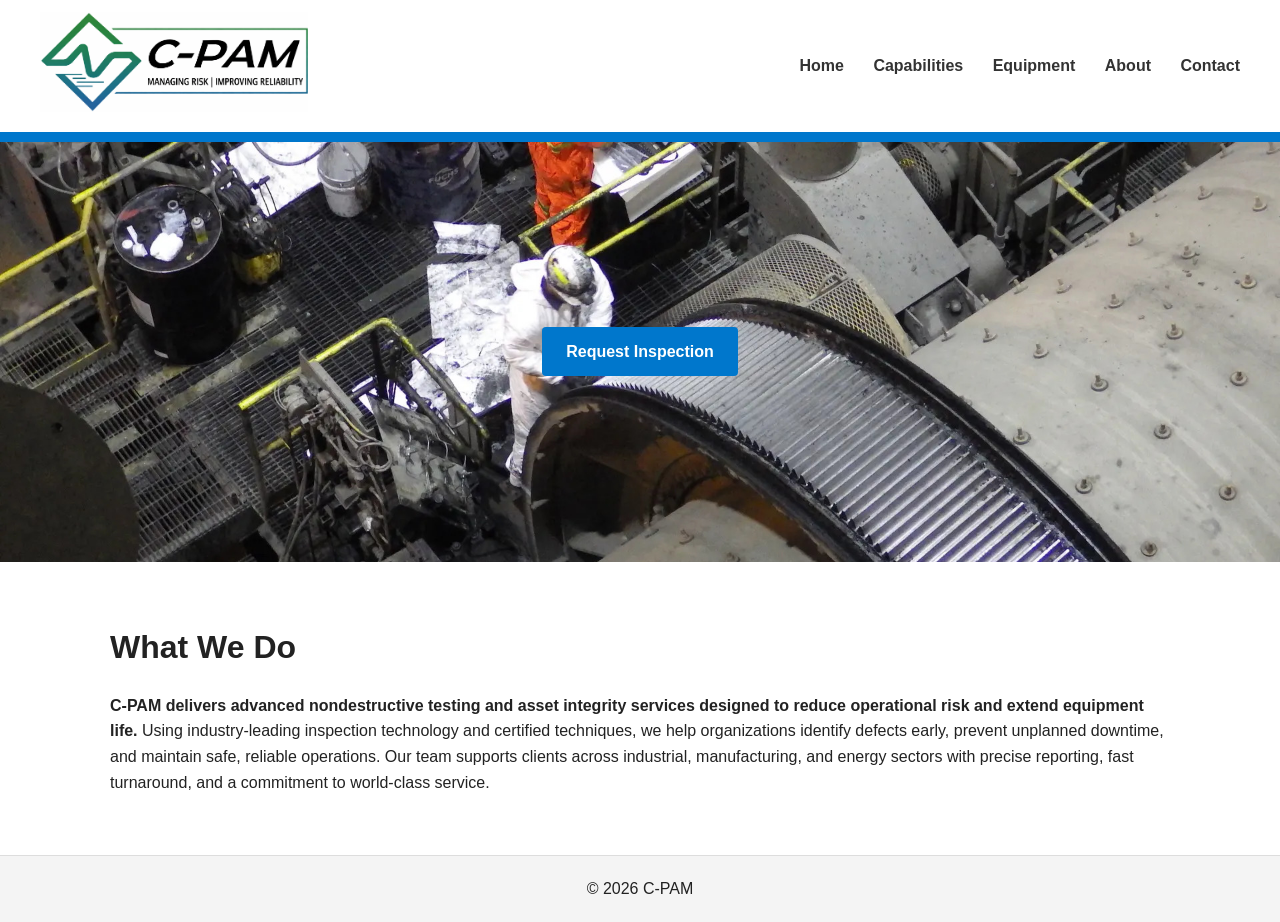
==== index.html @ 58390002 "Fix logo image source and update CTA text Updated logo image source and corrected 'Request Inspectio" ====
<!DOCTYPE html>
<html lang="en">
<head>
  <meta charset="UTF-8">
  <meta name="viewport" content="width=device-width, initial-scale=1.0">
  <title>C‑PAM | Managing Risk, Improving Reliability</title>
  <link rel="stylesheet" href="styles.css">
</head>

<body>

<header>
  <div class="logo-container">
    <img src="logo.png" alt="Company Logo" class="logo">
  </div>

  <nav>
    <a href="index.html">Home</a>
    <a href="capabilities.html">Capabilities</a>
    <a href="equipment.html">Equipment</a>
    <a href="about.html">About</a>
    <a href="contact.html">Contact</a>
  </nav>
</header>

<!-- HERO IMAGE -->
<section class="hero" style="
  background-image: url('jpg5.jpg');
  background-size: cover;
  background-position: center;
  height: 420px;
  display: flex;
  align-items: center;   /* centers vertically */
  justify-content: center; /* centers horizontally */
">
  <a class="cta" href="contact.html">Request Inspection</a>
</section>


<!-- BLURB -->
<section class="section">
  <h2>What We Do</h2>

  <p>
    <strong>C‑PAM delivers advanced nondestructive testing and asset integrity services designed to reduce operational risk and extend equipment life.</strong>
    Using industry‑leading inspection technology and certified techniques, we help organizations identify defects early, prevent unplanned downtime, and maintain safe, reliable operations. Our team supports clients across industrial, manufacturing, and energy sectors with precise reporting, fast turnaround, and a commitment to world‑class service.
  </p>
</section>

<footer>
  <p>© 2026 C‑PAM</p>
</footer>

</body>
</html>
---- styles.css ----
/* GLOBAL RESET */
* {
  margin: 0;
  padding: 0;
  box-sizing: border-box;
}

body {
  font-family: Arial, sans-serif;
  background: #ffffff;
  color: #222;
  line-height: 1.6;
}

/* HEADER */
header {
  width: 100%;
  background: #ffffff;
  padding: 12px 40px;
  display: flex;
  align-items: center;
  justify-content: space-between;
  border-bottom: 10px solid #0077cc;
  position: sticky;
  top: 0;
  z-index: 1000;
}

.logo {
  height: 100px;
  width: auto;
}

/* NAVIGATION */
nav a {
  margin-left: 25px;
  text-decoration: none;
  color: #333;
  font-weight: 600;
  font-size: 16px;
}

nav a:hover {
  color: #0077cc;
}

/* HERO SECTION */
.hero {
  width: 100%;
  display: flex;
  justify-content: center;
  align-items: flex-end;
}

.cta {
  display: inline-block;
  padding: 12px 24px;
  background: #0077cc;
  color: white;
  text-decoration: none;
  border-radius: 4px;
  font-weight: bold;
}

.cta:hover {
  background: #005fa3;
}

/* CONTENT SECTIONS */
.section {
  max-width: 1100px;
  margin: 60px auto;
  padding: 0 20px;
}

.section h2 {
  font-size: 32px;
  margin-bottom: 20px;
}

.card {
  background: #f8f8f8;
  padding: 20px;
  margin: 20px 0;
  border-radius: 6px;
  border: 1px solid #e5e5e5;
}

/* FOOTER */
footer {
  text-align: center;
  padding: 20px;
  background: #f4f4f4;
  margin-top: 60px;
  border-top: 1px solid #ddd;
}
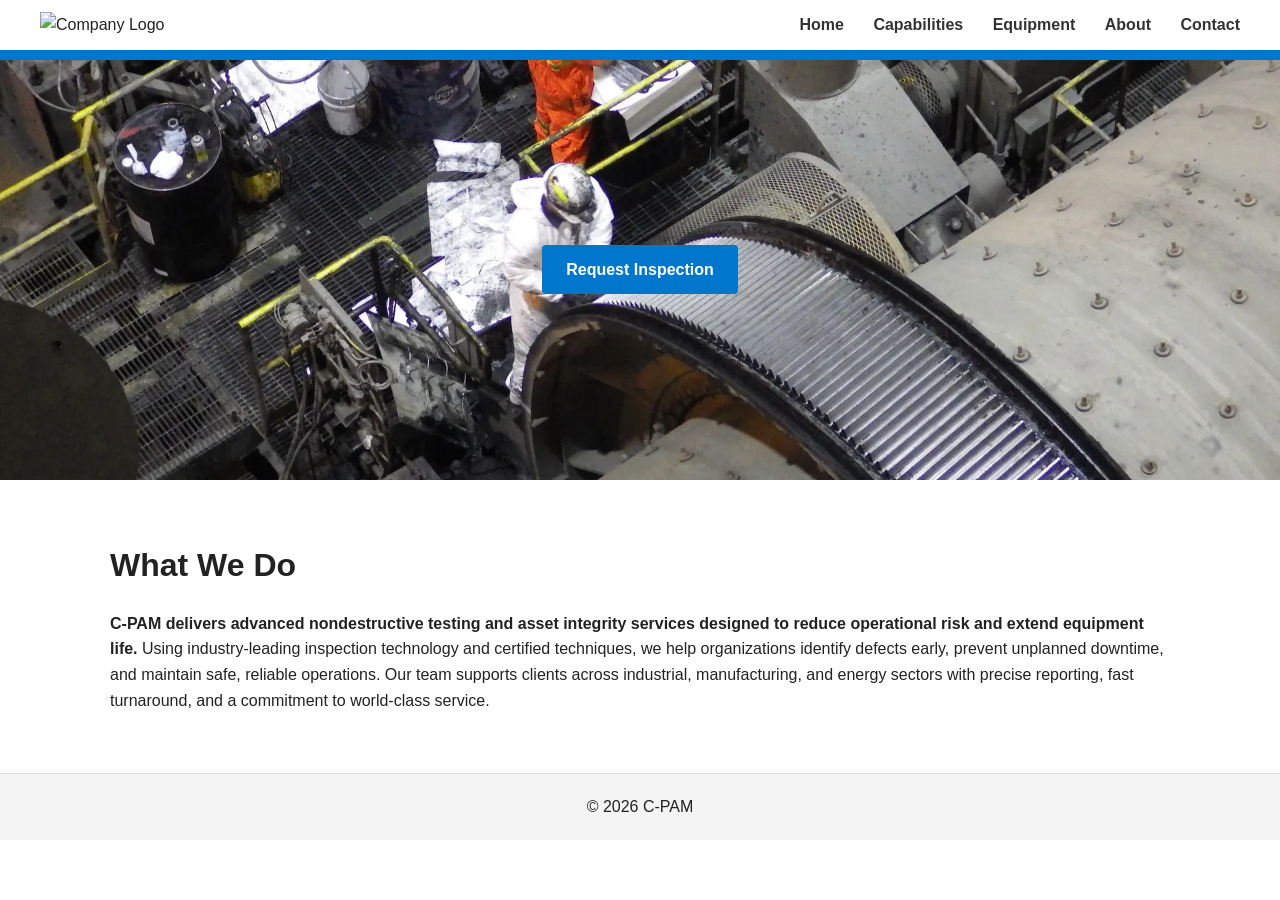
==== commit 05103b7d: "Update index.html" ====
--- a/index.html
+++ b/index.html
@@ -11,7 +11,7 @@
 
 <header>
   <div class="logo-container">
-    <img src="logo.png" alt="Company Logo" class="logo">
+    <img url('logo.png') alt="Company Logo" class="logo">
   </div>
 
   <nav>
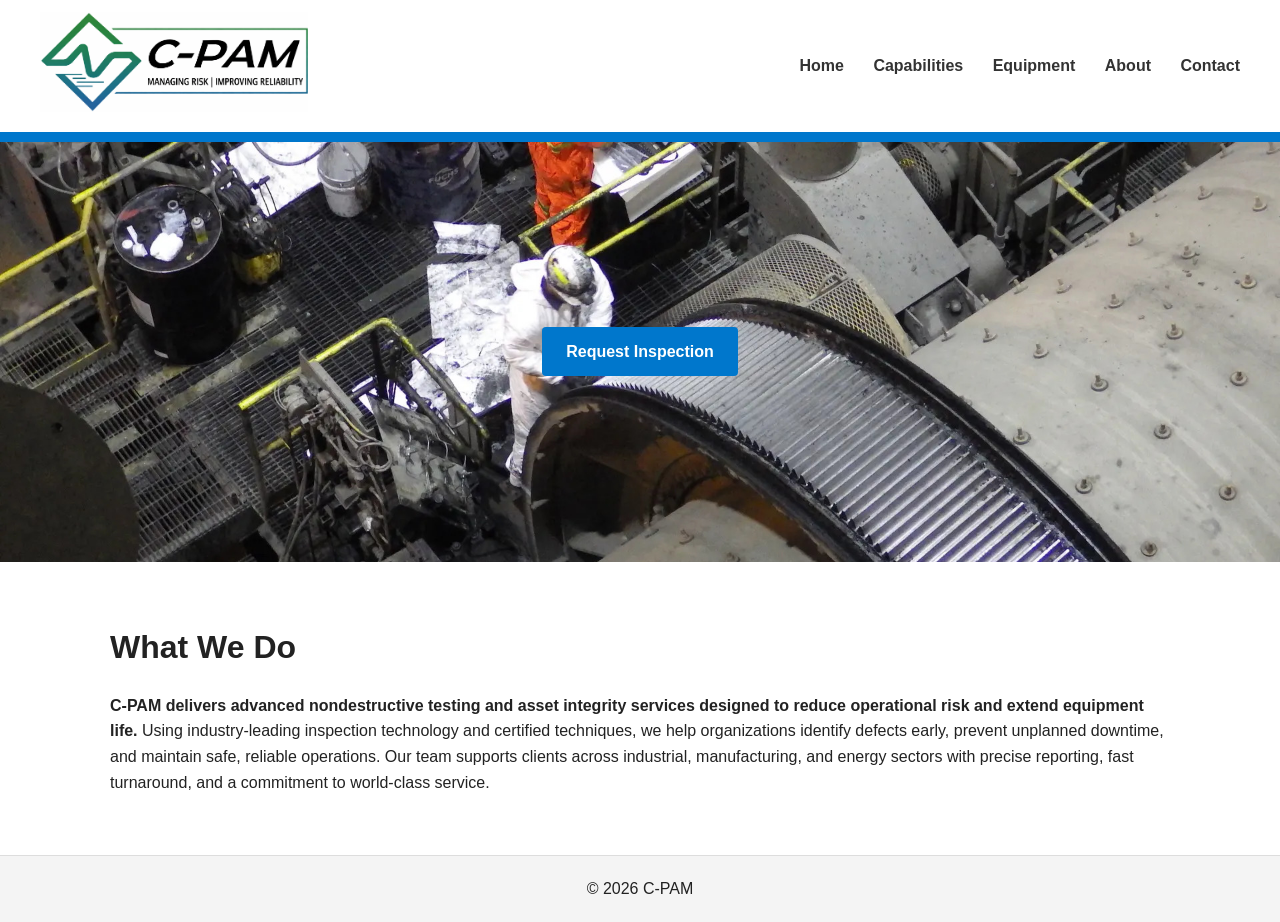
==== commit 232e2441: "Fix image tag syntax in index.html" ====
--- a/index.html
+++ b/index.html
@@ -11,7 +11,7 @@
 
 <header>
   <div class="logo-container">
-    <img url('logo.png') alt="Company Logo" class="logo">
+    <img src="logo.png" alt="Company Logo" class="logo">
   </div>
 
   <nav>
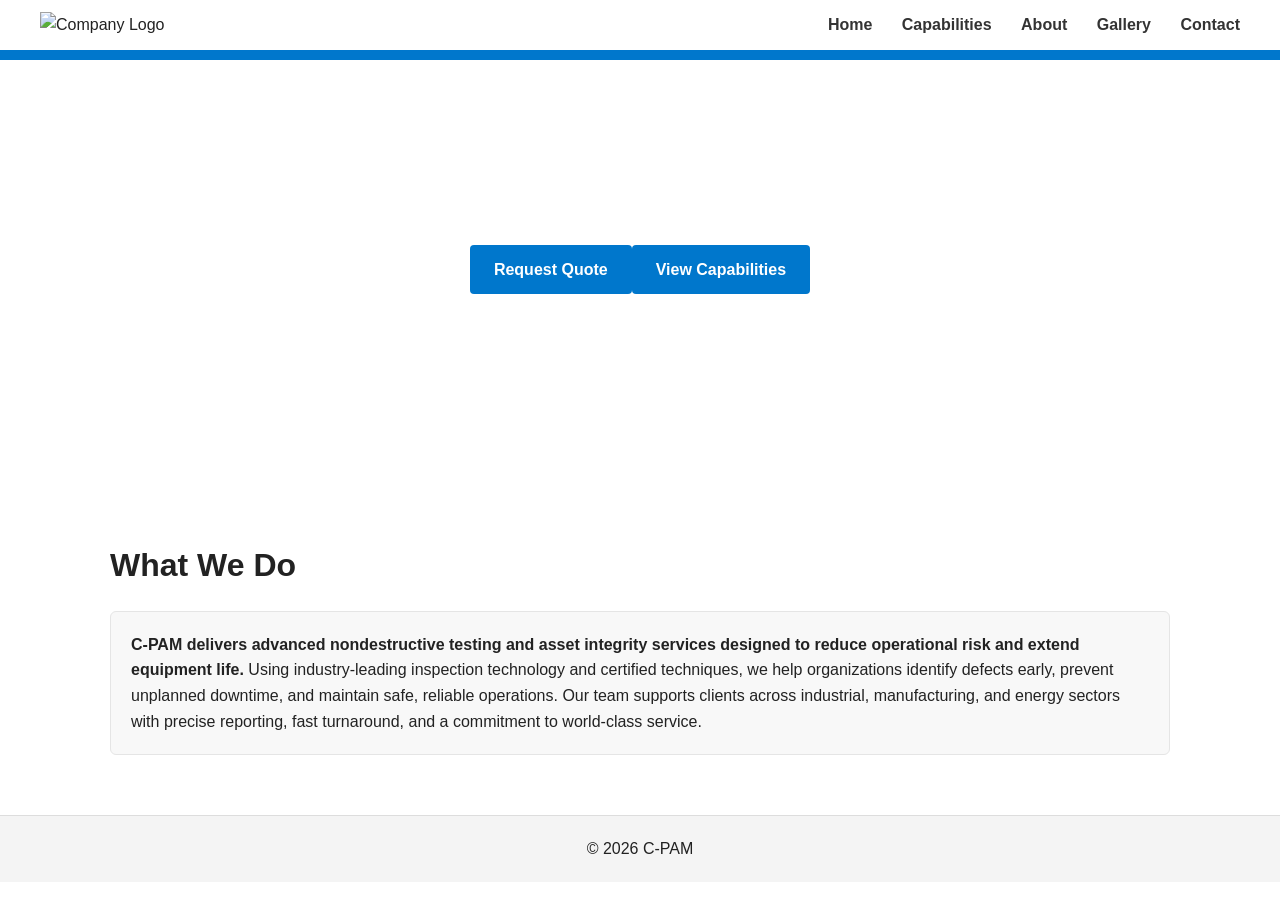
==== commit 9edc00d1: "Add files via upload" ====
--- a/index.html
+++ b/index.html
@@ -11,21 +11,22 @@
 
 <header>
   <div class="logo-container">
-    <img src="logo.png" alt="Company Logo" class="logo">
+    <img src="images/logo.png" alt="Company Logo" class="logo">
   </div>
 
   <nav>
     <a href="index.html">Home</a>
     <a href="capabilities.html">Capabilities</a>
-    <a href="equipment.html">Equipment</a>
     <a href="about.html">About</a>
+    <a href="gallery.html">Gallery</a>
     <a href="contact.html">Contact</a>
+    
   </nav>
 </header>
 
-<!-- HERO IMAGE -->
+<!-- IMAGE -->
 <section class="hero" style="
-  background-image: url('jpg5.jpg');
+  background-image: url('images/jpg5.jpg');
   background-size: cover;
   background-position: center;
   height: 420px;
@@ -33,18 +34,20 @@
   align-items: center;   /* centers vertically */
   justify-content: center; /* centers horizontally */
 ">
-  <a class="cta" href="contact.html">Request Inspection</a>
+  <a class="cta" href="contact.html">Request Quote</a>
+ 
+  <a class="cta" href="capabilities.html">View Capabilities</a>
 </section>
 
 
 <!-- BLURB -->
 <section class="section">
   <h2>What We Do</h2>
-
-  <p>
-    <strong>C‑PAM delivers advanced nondestructive testing and asset integrity services designed to reduce operational risk and extend equipment life.</strong>
+  <div class="card">
+  <p><strong>C‑PAM delivers advanced nondestructive testing and asset integrity services designed to reduce operational risk and extend equipment life.</strong>
     Using industry‑leading inspection technology and certified techniques, we help organizations identify defects early, prevent unplanned downtime, and maintain safe, reliable operations. Our team supports clients across industrial, manufacturing, and energy sectors with precise reporting, fast turnaround, and a commitment to world‑class service.
   </p>
+</div>
 </section>
 
 <footer>
@@ -52,4 +55,4 @@
 </footer>
 
 </body>
-</html>
+</html>
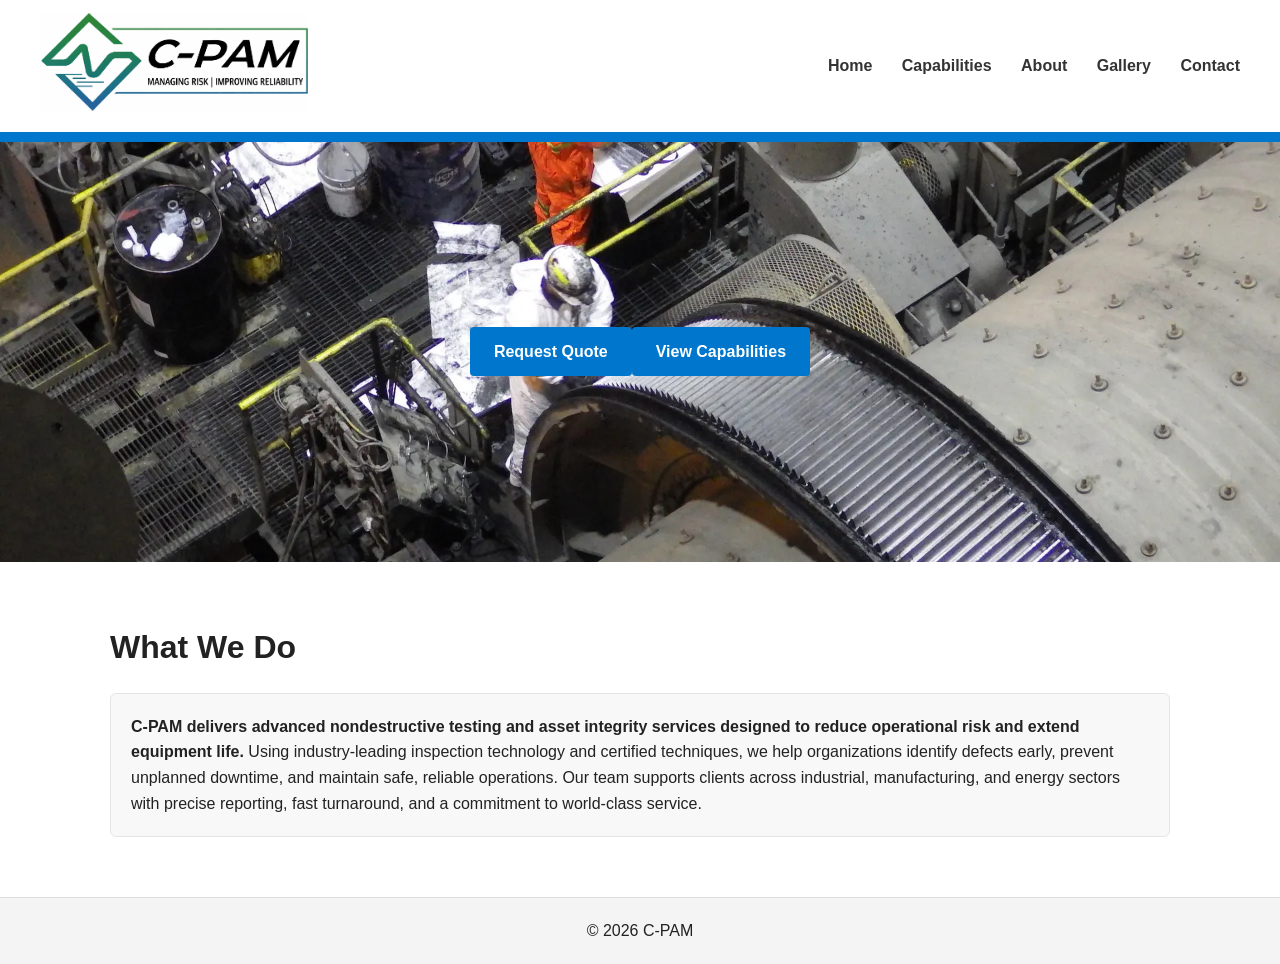
==== commit dedeec79: "Update index.html" ====
--- a/index.html
+++ b/index.html
@@ -11,7 +11,7 @@
 
 <header>
   <div class="logo-container">
-    <img src="images/logo.png" alt="Company Logo" class="logo">
+    <img src="logo.png" alt="Company Logo" class="logo">
   </div>
 
   <nav>
@@ -26,7 +26,7 @@
 
 <!-- IMAGE -->
 <section class="hero" style="
-  background-image: url('images/jpg5.jpg');
+  background-image: url('jpg5.jpg');
   background-size: cover;
   background-position: center;
   height: 420px;
@@ -55,4 +55,4 @@
 </footer>
 
 </body>
-</html>+</html>
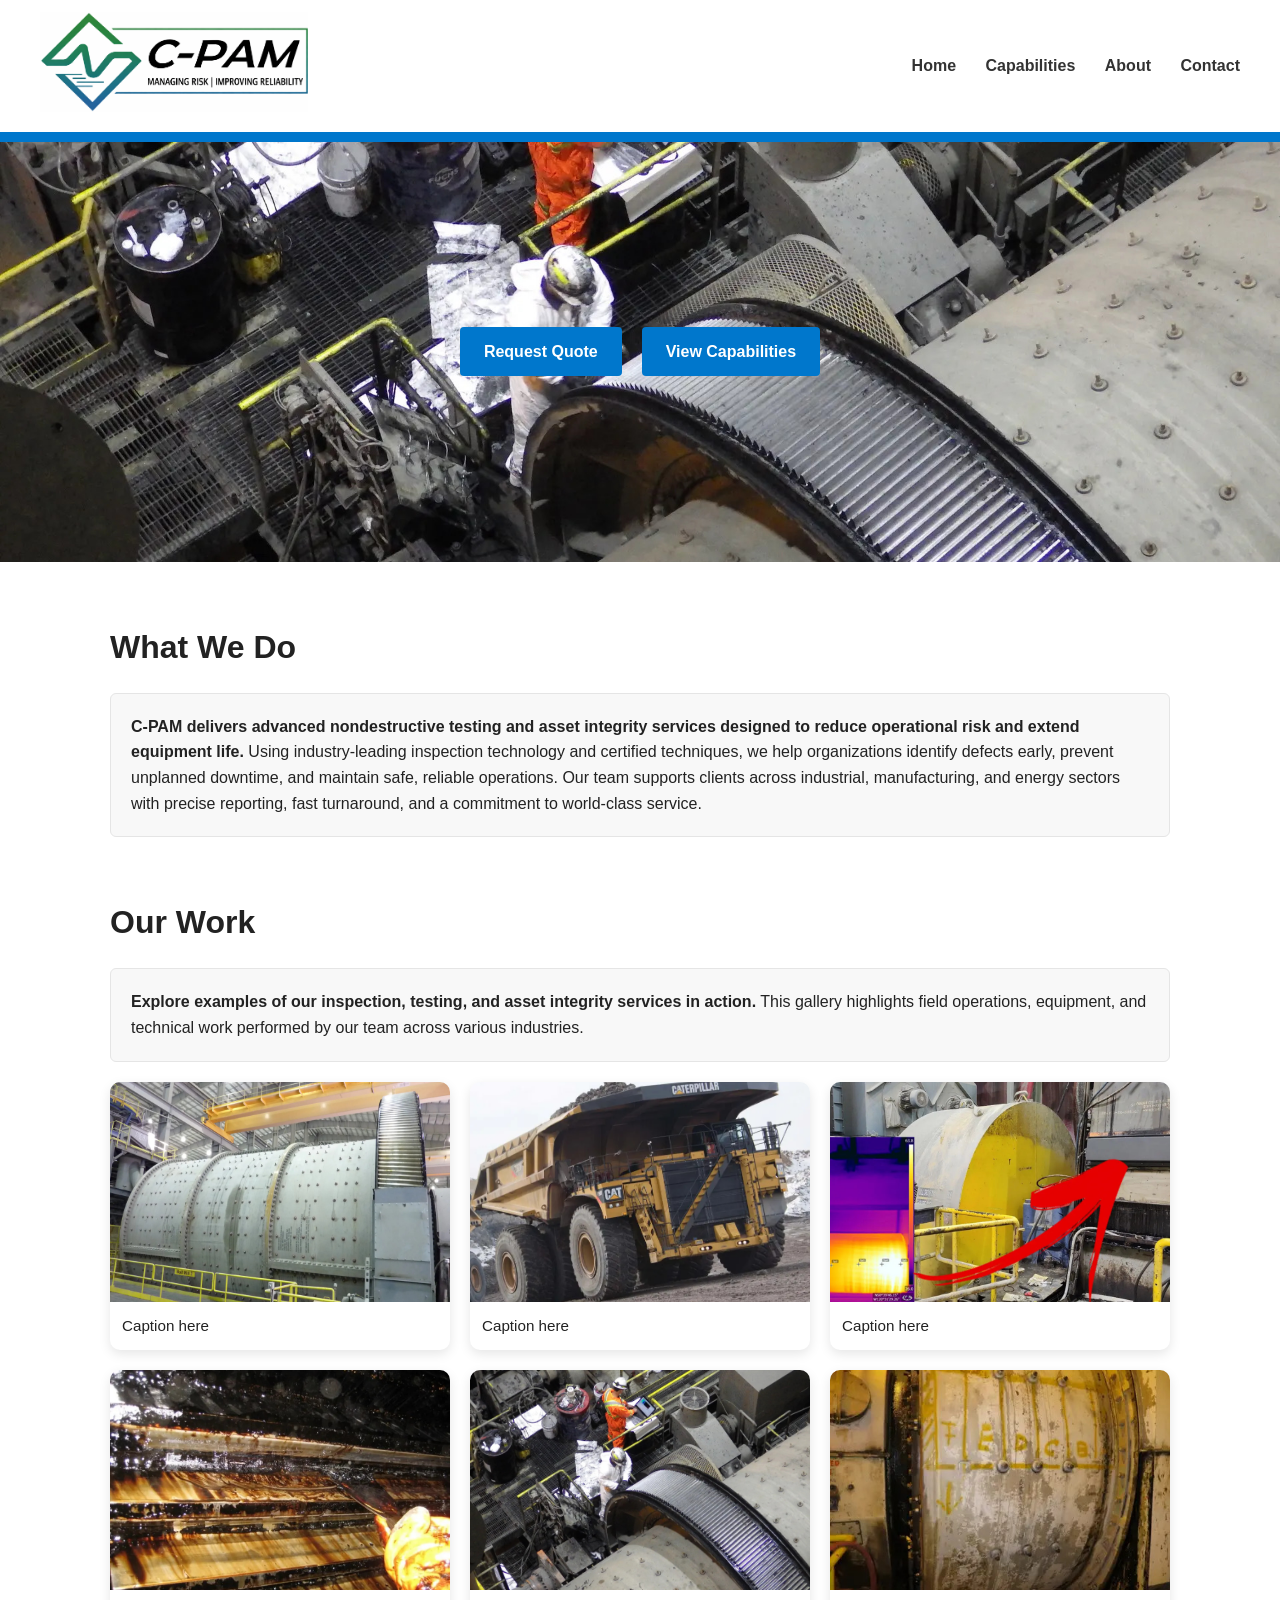
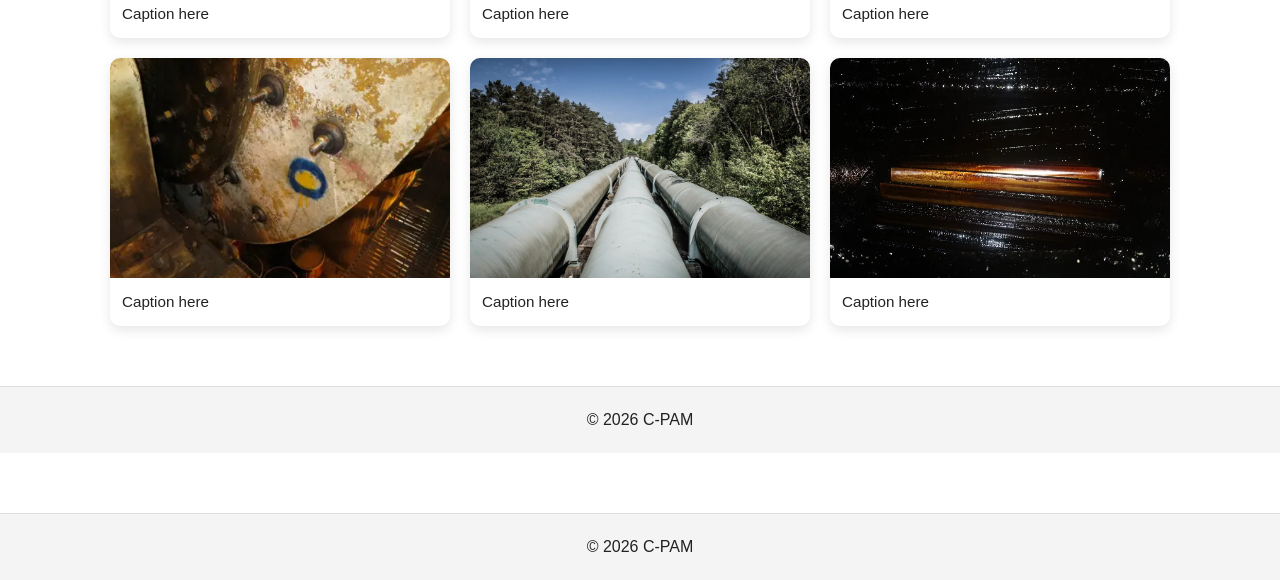
==== commit 721b0dd4: "Add files via upload" ====
--- a/index.html
+++ b/index.html
@@ -11,14 +11,13 @@
 
 <header>
   <div class="logo-container">
-    <img src="logo.png" alt="Company Logo" class="logo">
+    <img src="images/logo.png" alt="Company Logo" class="logo">
   </div>
 
   <nav>
     <a href="index.html">Home</a>
     <a href="capabilities.html">Capabilities</a>
     <a href="about.html">About</a>
-    <a href="gallery.html">Gallery</a>
     <a href="contact.html">Contact</a>
     
   </nav>
@@ -26,16 +25,16 @@
 
 <!-- IMAGE -->
 <section class="hero" style="
-  background-image: url('jpg5.jpg');
+  background-image: url('images/jpg5.jpg');
   background-size: cover;
   background-position: center;
   height: 420px;
   display: flex;
-  align-items: center;   /* centers vertically */
-  justify-content: center; /* centers horizontally */
+  align-items: center;   
+  justify-content: center; 
 ">
   <a class="cta" href="contact.html">Request Quote</a>
- 
+
   <a class="cta" href="capabilities.html">View Capabilities</a>
 </section>
 
@@ -50,9 +49,116 @@
 </div>
 </section>
 
+<!-- GALLERY -->
+<section class="section">
+  <h2>Our Work</h2>
+
+  <div class="card">
+    <p>
+      <strong>Explore examples of our inspection, testing, and asset integrity services in action.</strong>
+      This gallery highlights field operations, equipment, and technical work performed by our team across various industries.
+    </p>
+  </div>
+
+  <div class="gallery-grid">
+
+    <div class="gallery-item">
+      <img src="images/jpg1.jpg" alt="Ultrasound inspection in progress">
+      <div class="gallery-caption">Caption here</div>
+    </div>
+
+    <div class="gallery-item">
+      <img src="images/jpg2.jpg" alt="Field testing on industrial equipment">
+      <div class="gallery-caption">Caption here</div>
+    </div>
+
+    <div class="gallery-item">
+      <img src="images/jpg3.jpg" alt="Technicians performing diagnostics">
+
+      <div class="gallery-caption">Caption here</div>
+    </div>
+
+    <div class="gallery-item">
+      <img src="images/jpg4.jpg" alt="Advanced inspection tools">
+      <div class="gallery-caption">Caption here</div>
+    </div>
+
+    <div class="gallery-item">
+      <img src="images/jpg5.jpg" alt="Analyzing inspection results">
+      <div class="gallery-caption">Caption here</div>
+    </div>
+
+    <div class="gallery-item">
+      <img src="images/jpg6.jpg" alt="Safety-first inspection procedures">
+      <div class="gallery-caption">Caption here</div>
+    </div>
+
+    <div class="gallery-item">
+      <img src="images/jpg7.jpg" alt="Safety-first inspection procedures">
+      <div class="gallery-caption">Caption here</div>
+    </div>
+
+    <div class="gallery-item">
+      <img src="images/jpg8.jpg" alt="Safety-first inspection procedures">
+      <div class="gallery-caption">Caption here</div>
+    </div>
+
+    <div class="gallery-item">
+      <img src="images/jpg9.jpg" alt="Safety-first inspection procedures">
+      <div class="gallery-caption">Caption here</div>
+    </div>
+
+    
+
+  </div>
+</section>
+
 <footer>
   <p>© 2026 C‑PAM</p>
 </footer>
 
 </body>
+
+  <!-- Gallery-specific styling -->
+  <style>
+    .gallery-grid {
+      display: grid;
+      grid-template-columns: repeat(auto-fit, minmax(300px, 1fr));
+      gap: 20px;
+      margin-top: 20px;
+    }
+
+    .gallery-item {
+      border-radius: 10px;
+      overflow: hidden;
+      box-shadow: 0 4px 12px rgba(0,0,0,0.1);
+      transition: transform 0.3s ease;
+      background: #fff;
+    }
+
+    .gallery-item:hover {
+      transform: translateY(-5px);
+    }
+
+    .gallery-item img {
+      width: 100%;
+      height: 220px;
+      object-fit: cover;
+      display: block;
+    }
+
+    .gallery-caption {
+      padding: 12px;
+      font-size: 0.95rem;
+    }
+  </style>
+
+
 </html>
+
+<footer>
+  <p>© 2026 C‑PAM</p>
+</footer>
+
+</body>
+</html>
--- a/styles.css
+++ b/styles.css
@@ -50,6 +50,7 @@
   display: flex;
   justify-content: center;
   align-items: flex-end;
+  gap: 20px;
 }
 
 .cta {
